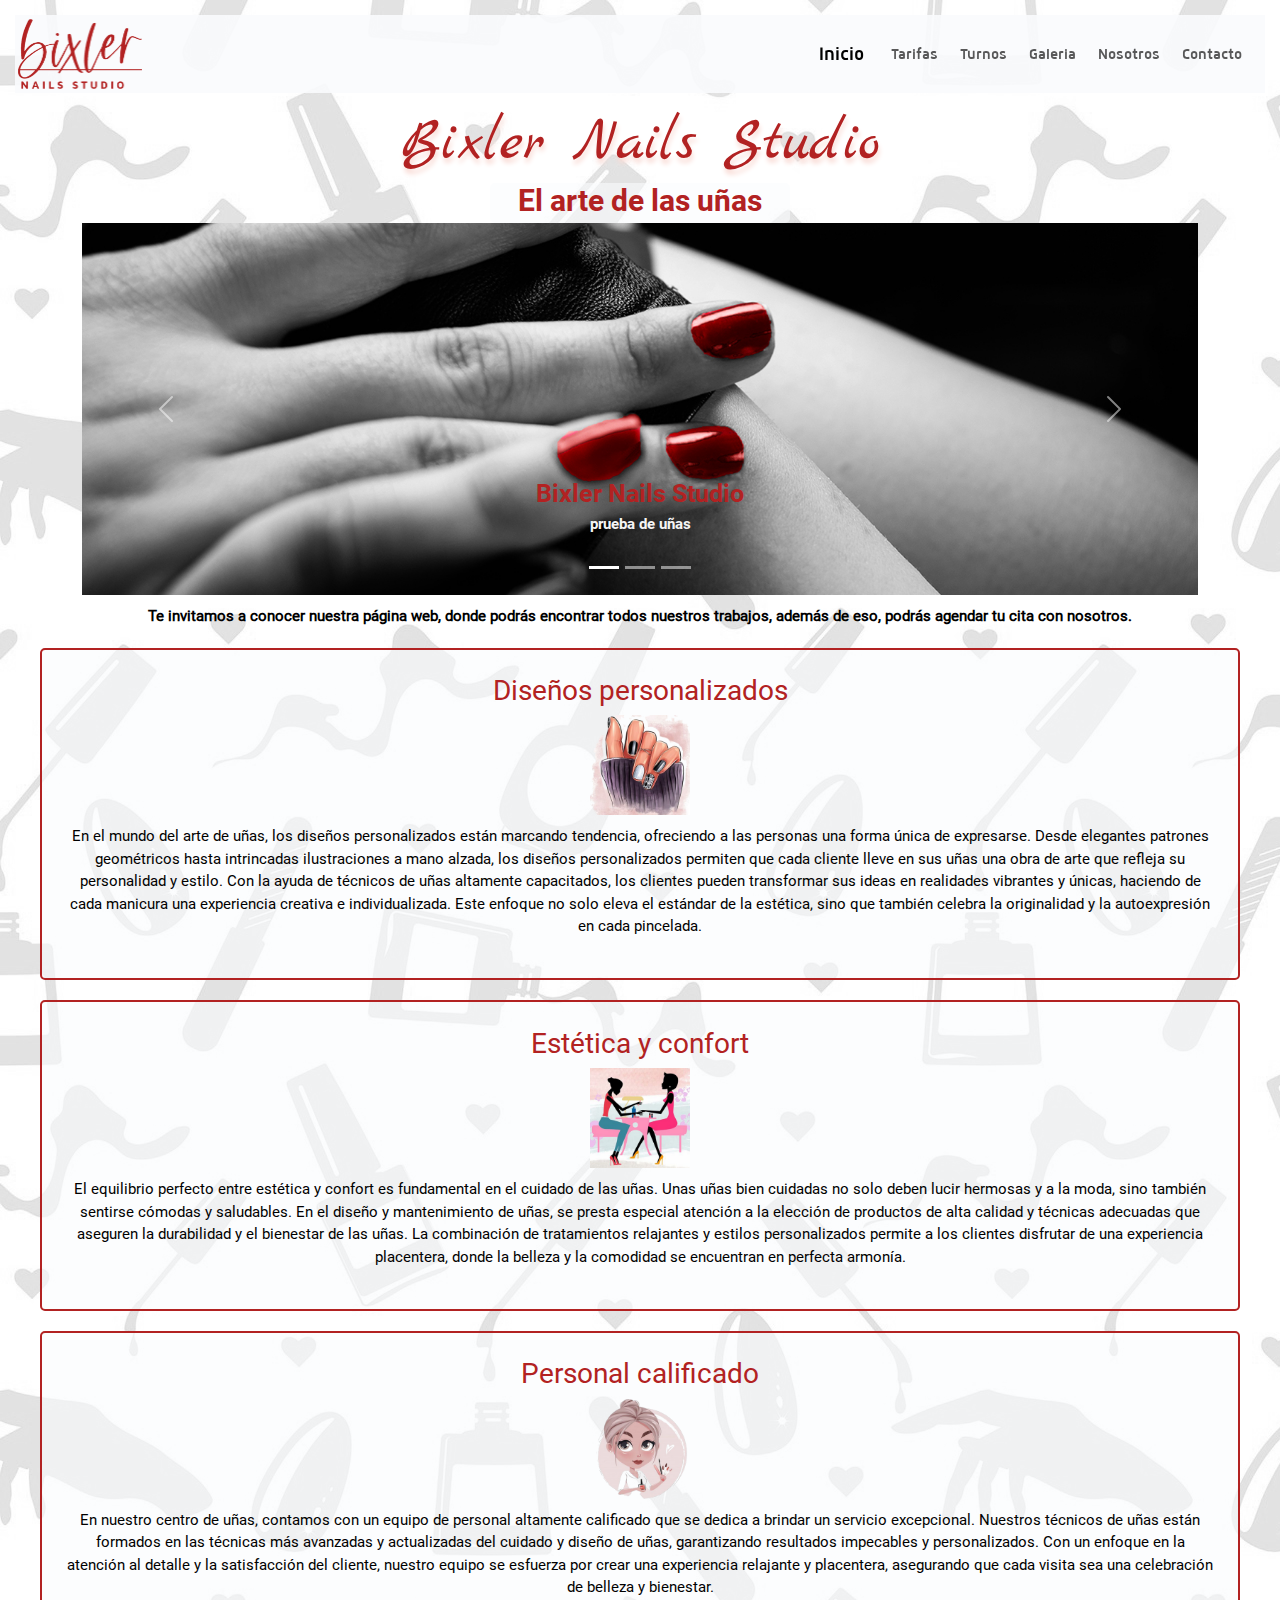
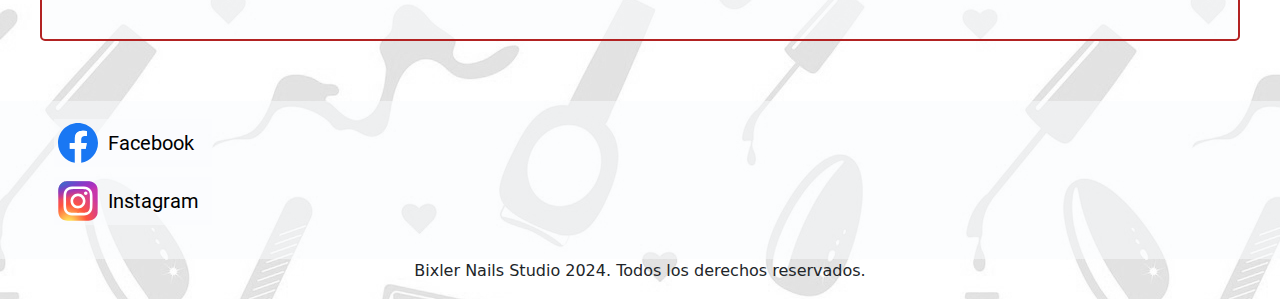
==== index.html @ 31b24e92 "modificacion imagenes y copyright" ====
<!DOCTYPE html>
<html lang="en">

<head>
  <meta charset="UTF-8" />
  <meta name="viewport" content="width=device-width, initial-scale=1.0" />
  <title>Bixler Nails Studio</title>
  <link rel="stylesheet" href="https://cdnjs.cloudflare.com/ajax/libs/animate.css/4.1.1/animate.min.css" />
  <link href="https://cdn.jsdelivr.net/npm/bootstrap@5.3.3/dist/css/bootstrap.min.css" rel="stylesheet"
    integrity="sha384-QWTKZyjpPEjISv5WaRU9OFeRpok6YctnYmDr5pNlyT2bRjXh0JMhjY6hW+ALEwIH" crossorigin="anonymous">
  <link rel="stylesheet" href="./style/style.css" />
  <!--Link:css para enlace con css-->
</head>

<body>
  <header>
    <a href="./index.html">
      <img src="image/bixler-portada-new.png" alt="Imagen Portada" width="124.25px" height="69.5px" class="logo" />
    </a>

    <!-- BARRA NAV  -->
    <nav class="navbar">
      <nav class="navbar navbar-expand-sm">
        <div class="container-fluid">
          <a class="navbar-brand" href="./index.html">Inicio</a>
          <button class="navbar-toggler" type="button" data-bs-toggle="collapse" data-bs-target="#navbarNav"
            aria-controls="navbarNav" aria-expanded="false" aria-label="Toggle navigation">
            <span class="navbar-toggler-icon"></span>
          </button>
          <div class="collapse navbar-collapse" id="navbarNav">
            <ul class="navbar-nav">
              <li class="nav-item">
                <a class="nav-link" href="./pages/tarifas.html">Tarifas</a>
              </li>
              <li class="nav-item">
                <a class="nav-link" href="./pages/turnos.html">Turnos</a>
              </li>
              <li class="nav-item">
                <a class="nav-link" href="./pages/galeria.html">Galeria</a>
              </li>
              <li class="nav-item">
                <a class="nav-link" href="./pages/nosotros.html">Nosotros</a>
              </li>
              <li class="nav-item">
                <a class="nav-link" href="./pages/contacto.html">Contacto</a>
              </li>
            </ul>
          </div>
        </div>
      </nav>
    </nav>
  </header>
  <main>
    <!-- TITULO -->
    <div class="animate__animated animate__fadeIn">
      <h1 id="titulo" class="titulos">Bixler Nails Studio</h1>
      <!-- H2 SUBTITULO -->
      <h2 id="subtitulo" class="subtitulo">El arte de las uñas</h2>

      <!-- FOTO CAROUSEL -->
      <div class="container">
        <div id="carouselExampleDark" class="carousel slide">
          <div class="carousel-indicators">
            <button type="button" data-bs-target="#carouselExampleDark" data-bs-slide-to="0" class="active"
              aria-current="true" aria-label="Slide 1"></button>
            <button type="button" data-bs-target="#carouselExampleDark" data-bs-slide-to="1"
              aria-label="Slide 2"></button>
            <button type="button" data-bs-target="#carouselExampleDark" data-bs-slide-to="2"
              aria-label="Slide 3"></button>
          </div>
          <div class="carousel-inner">
            <div class="carousel-item active" data-bs-interval="10000">
              <img src="./image/foto-principal.jpg" class="d-block w-100" alt="imgprueba1">
              <div class="carousel-caption d-none d-md-block">
                <p class="titulocarousel">Bixler Nails Studio</p>
                <p class="punas">prueba de uñas</p>
              </div>
            </div>
            <div class="carousel-item" data-bs-interval="2000">
              <img src="./image/foto-principal2.jpg" class="d-block w-100" alt="imgprueba2">
              <div class="carousel-caption d-none d-md-block">
                <p class="titulocarousel">Bixler Nails Studio</p>
                <p class="punas">prueba de uñas.</p>
              </div>
            </div>
            <div class="carousel-item">
              <img src="./image/foto-principal3.jpg" class="d-block w-100" alt="imgprueba3">
              <div class="carousel-caption d-none d-md-block">
                <p class="titulocarousel">Bixler Nails Studio</p>
                <p class="punas">prueba de uñas</p>
              </div>
            </div>
          </div>
          <button class="carousel-control-prev" type="button" data-bs-target="#carouselExampleDark"
            data-bs-slide="prev">
            <span class="carousel-control-prev-icon" aria-hidden="true"></span>
            <span class="visually-hidden">Previous</span>
          </button>
          <button class="carousel-control-next" type="button" data-bs-target="#carouselExampleDark"
            data-bs-slide="next">
            <span class="carousel-control-next-icon" aria-hidden="true"></span>
            <span class="visually-hidden">Next</span>
          </button>
        </div>
      </div>
      <!-- PARRAFO -->
      <p class="pindex">
        Te invitamos a conocer nuestra página web, donde podrás encontrar todos
        nuestros trabajos, además de eso, podrás agendar tu cita con nosotros.
      </p>
      <!-- SECCION -->
      <div class="container">
        <section id="ofrecemos">
          <section class="box-ofrecemos">

            <h3 class="disenostitulo">Diseños personalizados</h3>
            <img class="disenosimg" src="./image/diseniounias.png" alt="Diseño-uñas">
            <p class="parrafoindex">
              En el mundo del arte de uñas, los diseños personalizados están marcando tendencia, ofreciendo a las
              personas
              una forma única de expresarse.
              Desde elegantes patrones geométricos hasta intrincadas ilustraciones a mano alzada,
              los diseños personalizados permiten que cada cliente lleve en sus uñas una obra de arte que refleja su
              personalidad y estilo.
              Con la ayuda de técnicos de uñas altamente capacitados, los clientes pueden transformar sus ideas en
              realidades vibrantes y únicas,
              haciendo de cada manicura una experiencia creativa e individualizada. Este enfoque no solo eleva el
              estándar
              de la estética, sino que
              también celebra la originalidad y la autoexpresión en cada pincelada.
            </p>

          </section>
          <section class="box-ofrecemos">

            <h3 class="esteticatitulo">Estética y confort</h3>
            <img class="esteticaimg" src="./image/esteticayconfort.png" alt="Estetica-y-confort">
            <p class="parrafoindex">
              El equilibrio perfecto entre estética y confort es fundamental en el cuidado de las uñas.
              Unas uñas bien cuidadas no solo deben lucir hermosas y a la moda, sino también sentirse cómodas y
              saludables.
              En el diseño y mantenimiento de uñas, se presta especial atención a la elección de productos de alta
              calidad y técnicas adecuadas que aseguren la durabilidad y el bienestar de las uñas. La combinación de
              tratamientos relajantes y estilos personalizados permite a los clientes disfrutar de una experiencia
              placentera,
              donde la belleza y la comodidad se encuentran en perfecta armonía.
            </p>

          </section>
          <section class="box-ofrecemos">

            <h3 class="personaltitulo">Personal calificado</h3>
            <img class="personalimg" src="./image/personalcalificado.png" alt="Personal-calificado">
            <p class="parrafoindex">
              En nuestro centro de uñas, contamos con un equipo de personal altamente calificado que se
              dedica a brindar un servicio excepcional. Nuestros técnicos de uñas están formados en las
              técnicas más avanzadas y actualizadas del cuidado y diseño de uñas, garantizando resultados
              impecables y personalizados. Con un enfoque en la atención al detalle y la satisfacción del
              cliente, nuestro equipo se esfuerza por crear una experiencia relajante y placentera, asegurando
              que cada visita sea una celebración de belleza y bienestar.
            </p>

          </section>
        </section>
      </div>
    </div>
  </main>

  <!-- FOOTER -->
  <footer>
    <nav class="navbar">
      <div class="container">
        <ul>
          <li>
            <a class="nav-link" href="https://www.facebook.com/bixlerstudio/?locale=es_LA">
              <img src="./image/logofacebook.svg" alt="Facebook" width="40" height="40">
              <p class="pfooter">Facebook</p>
            </a>
          </li>
          <li>
            <a class="nav-link" href="https://www.instagram.com/bixlerstudio/?hl=es-la">
              <img src="./image/logoinstagram.svg" alt="Instagram" width="40" height="40">
              <p class="pfooter">Instagram</p>
            </a>
          </li>
        </ul>
      </div>
    </nav>
  </footer>
  <script src="https://cdn.jsdelivr.net/npm/bootstrap@5.3.3/dist/js/bootstrap.bundle.min.js"
    integrity="sha384-YvpcrYf0tY3lHB60NNkmXc5s9fDVZLESaAA55NDzOxhy9GkcIdslK1eN7N6jIeHz"
    crossorigin="anonymous"></script>
    <p class="copyright"> Bixler Nails Studio 2024. Todos los derechos reservados.</p>
</body>

</html>
---- style/style.css ----
/*FUENTES*/
@font-face {
  font-family: "roboto-bold";
  src: url("../roboto/Roboto-Bold.ttf");
}
@font-face {
  font-family: "roboto-regular";
  src: url("../roboto/Roboto-Regular.ttf");
}
@font-face {
  font-family: "marck";
  src: url("../roboto/MarckScript-Regular.ttf");
}
@font-face {
  font-family: "anteb-medium";
  src: url("../anteb/Anteb-Medium.ttf");
}
* {
  margin: 0px;
  padding: 0px;
}

/* HEADER */
header {
  display: flex;
  align-items: center;
  justify-content: space-between;
  background-color: rgba(250, 251, 253, 0.9);
  margin: 15px;
  position: sticky;
  top: 0;
  z-index: 99;
}

.nav-link:hover {
  background-color: #b22222;
  color: rgb(250, 251, 253);
}

.navbar-brand:hover {
  background-color: #b22222;
  color: rgb(250, 251, 253);
}

/* BODY */
body {
  background-image: url(../image/background.jpg);
}

/* TITULOS / SUBTITULOS / PARRAFOS / A */
h1 {
  text-align: center;
  color: #b22222;
  font-size: 60px;
  font-family: "marck";
  margin: auto;
  margin-bottom: 15px;
}

h2 {
  margin: auto;
  color: #b22222;
  font-size: 30px;
  font-family: "roboto-bold";
  margin-top: 15px;
}

h4 {
  margin: 1%;
}

.pindex {
  display: block;
  font-weight: bold;
  text-align: center;
  color: black;
  font-family: "roboto-regular";
  font-size: 15px;
  margin: 10px;
}

a {
  text-decoration: none;
  font-family: "anteb-medium";
  font-size: 20px;
  color: #b22222;
  margin: 3px;
}

/* H3 subtitulos (TARIFAS,TURNOS,GALERIA,ETC) */
#referencia {
  color: #b22222;
  font-size: 30px;
  font-family: "roboto-regular";
  margin-bottom: 15px;
}

.titulos {
  text-align: center;
  width: 500px;
  height: 60px;
  text-shadow: 1px 5px 5px #f9dcd6;
}

.subtitulo {
  background-color: rgba(250, 251, 253, 0.6);
  border-radius: 5px;
  text-align: center;
  height: 40px;
  width: 300px;
}

.subtitulo2 {
  background-color: rgba(250, 251, 253, 0.6);
  border: 2px solid #b22222;
  border-radius: 5px;
  text-align: center;
  height: 40px;
  width: 150px;
  margin: auto;
  margin-top: 15px;
}

/* FOTO CAROUSEL */
.punas {
  margin: auto;
  color: whitesmoke;
  font-size: 15px;
  font-family: "roboto-bold";
  margin-bottom: 20px;
}

.titulocarousel {
  margin: auto;
  color: #b22222;
  font-size: 25px;
  font-family: "roboto-bold";
}

/* INDEX OFRECEMOS SERVICOS */
#ofrecemos {
  display: grid;
  grid-template-columns: auto;
  justify-content: center;
}

.box-ofrecemos {
  border: 2px double #b22222;
  border-radius: 5px;
  background-color: rgba(250, 251, 253, 0.6);
  color: #b22222;
  font-size: 15px;
  font-family: "roboto-regular";
  text-align: center;
  padding: 2%;
  margin: 10px;
  width: 1200px;
}

.disenosimg {
  float: center;
  width: 100px;
  height: 100px;
}

.esteticaimg {
  float: center;
  width: 100px;
  height: 100px;
}

.personalimg {
  float: center;
  width: 100px;
  height: 100px;
}

.parrafoindex {
  margin-top: 10px;
  font-size: 15px;
  color: black;
  font-size: 15px;
  font-family: "roboto-regular";
}

/* TARIFAS */
#valores {
  display: flex;
  justify-content: space-between;
  flex-direction: column;
  align-items: center;
  color: black;
  margin-top: 70px;
}

.border {
  border: 2px solid #b22222;
  padding: 40px;
  border-radius: 10px;
  background-color: rgba(250, 251, 253, 0.6);
}

.itembox {
  display: flex;
  justify-content: center;
  align-items: center;
  border-bottom: 2px solid #b22222;
  margin-bottom: 15px;
  color: black;
  font-family: "roboto-regular";
  font-size: 20px;
  margin: 10px;
}

.producto {
  width: 250px;
  margin-bottom: 10px;
  margin-right: 180px;
}

.pricebox {
  color: black;
  font-family: "roboto-regular";
  font-size: 20px;
}

/* TURNOS */
.pturnos {
  text-align: center;
  color: black;
  font-family: "roboto-regular";
  font-size: 20px;
  margin: 10px;
}

#formularioturnos {
  display: flex;
  flex-direction: column;
  align-items: center;
  font-family: "roboto-bold";
  background-color: rgba(250, 251, 253, 0.6);
}

.form-select {
  align-items: center;
  font-family: "roboto-bold";
  width: 400px;
  margin-top: 10px;
}

.calendario {
  align-items: center;
  font-family: "roboto-bold";
  margin-top: 10px;
}

/* GALERIA */
.galeria {
  display: grid;
  grid-template-columns: auto auto auto;
  grid-template-rows: repeat(2, auto);
  justify-content: center;
  row-gap: 10px;
  column-gap: 10px;
  background-color: rgba(250, 251, 253, 0.6);
}

.imagenesprueba1 {
  border: 3px solid whitesmoke;
  border-radius: 5px;
  padding: 10px;
  background-color: rgba(178, 34, 34, 0.1);
}

.pgaleria {
  text-align: center;
  color: black;
  font-family: "roboto-regular";
  font-size: 20px;
  margin: 1%;
}

/* NOSOTROS */
.titulonosotros {
  color: #b22222;
  font-weight: bold;
}

.pnosotros {
  display: block;
  text-align: center;
  color: black;
  font-family: "roboto-regular";
  font-size: 20px;
  margin: 1%;
}

/* CONTACTO */
#formulario {
  display: flex;
  flex-direction: column;
  align-items: center;
  font-family: "roboto-bold";
  background-color: rgba(250, 251, 253, 0.6);
  padding: 60px;
  margin: 20px;
}

.inputform {
  width: 400px;
  border-radius: 5px;
  padding: 5px;
}

.form-label {
  display: flex;
  justify-content: center;
  width: 400px;
  margin-top: 40px;
}

.boton {
  display: flex;
  justify-content: center;
}

.btn {
  margin-top: 20px;
}

.btn:hover {
  background-color: #b22222;
  color: rgb(250, 251, 253);
}

/* FOOTER */
footer {
  display: flex;
  justify-content: space-between;
  margin-top: 50px;
  background-color: rgba(250, 251, 253, 0.5);
}
footer ul li {
  list-style-type: none;
  background-color: rgba(250, 251, 253, 0.5);
  margin-left: 10px;
  margin-bottom: 10px;
  margin-top: 10px;
  padding: 1px;
}
footer :hover {
  color: whitesmoke;
}

.mapa {
  width: 405px;
  height: 405px;
  border: 2px solid #b22222;
  margin-right: 35px;
}

.nav-link {
  display: flex;
  justify-content: space-between;
  align-items: center;
}

.navbar-brandfooter:hover {
  background-color: #b22222;
}

.pfooter {
  display: block;
  flex-direction: column;
  color: black;
  font-family: "roboto-regular";
  font-size: 20px;
  margin-left: 10px;
  margin-bottom: 1px;
  width: 100px;
}
.pfooter :hover {
  color: rgb(250, 251, 253);
}

.copyright {
  display: flex;
  justify-content: center;
}

/* MEDIA MEDIA MEDIA */
/* MEDIA MEDIA MEDIA */
@media (max-width: 768px) {
  /* HEADER */
  h1 {
    display: none;
  }
  .navbar-collapse {
    background-color: rgba(250, 251, 253, 0.9);
  }
  .navbar-expand-sm {
    height: 50px;
  }
  /* CAROUSEL */
  .carousel-item {
    margin-top: 50px;
  }
  /* INDEX OFRECEMOS SERVICOS */
  .box-ofrecemos {
    width: 350px;
  }
  /* TARIFAS */
  .itembox {
    font-size: 15px;
  }
  .pricebox {
    font-size: 15px;
  }
  .producto {
    display: flex;
    align-content: start;
    margin-right: 80px;
  }
  /* CONTACTOS */
  #input {
    margin: auto;
  }
  .enviaconsulta {
    margin: auto;
  }
  /* FORMULARIO */
  .inputform {
    width: 300px;
    border-radius: 5px;
    padding: 5px;
  }
  .form-label {
    display: flex;
    justify-content: center;
    width: 300px;
    margin-top: 40px;
  }
  .form-select {
    width: 300px;
  }
  /* FOOTER */
  .mapa {
    width: 150px;
    height: 150px;
  }
  .galeria {
    grid-template-columns: auto;
  }
}

/*# sourceMappingURL=style.css.map */
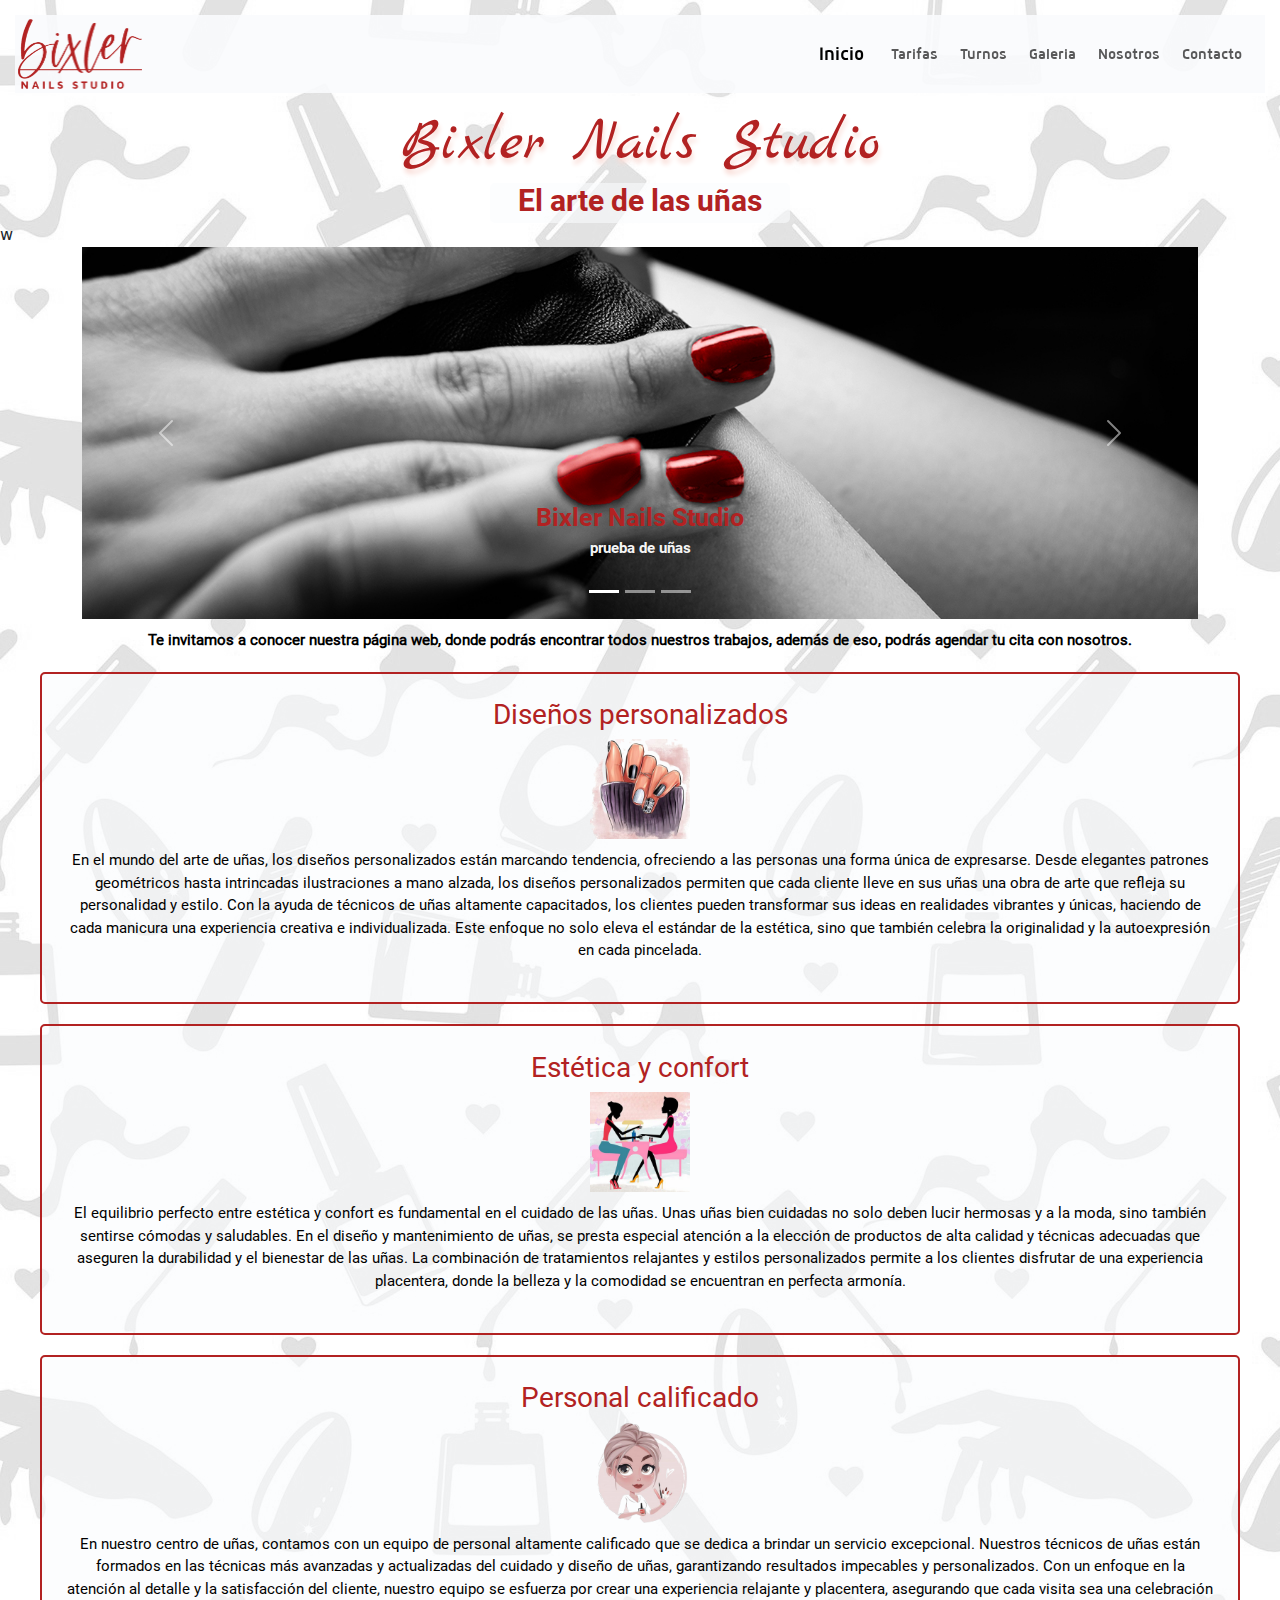
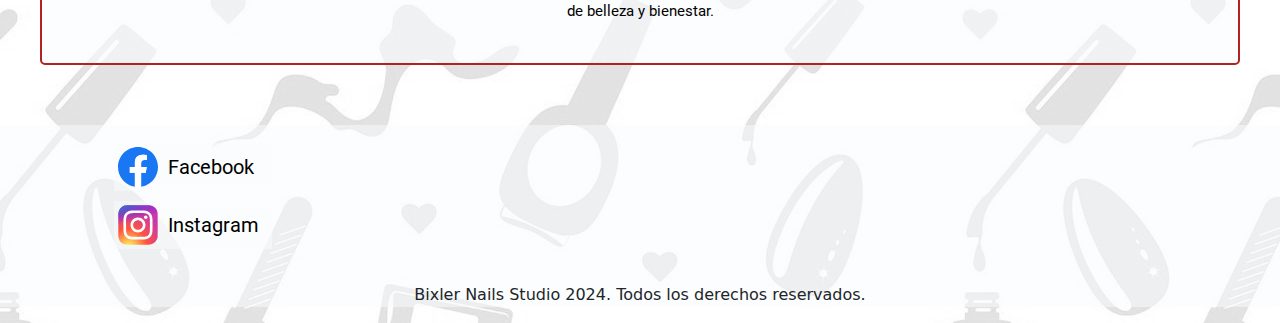
==== commit f958e509: "mod meta, fuentes y alt" ====
--- a/index.html
+++ b/index.html
@@ -4,7 +4,13 @@
 <head>
   <meta charset="UTF-8" />
   <meta name="viewport" content="width=device-width, initial-scale=1.0" />
-  <title>Bixler Nails Studio</title>
+  <!-- Metaetiquetas SEO -->
+  <meta name="description" content="Descubre los mejores diseños de uñas con tendencias innovadoras y técnicas profesionales. En nuestra página, encontrarás inspiración y consejos para lucir unas uñas espectaculares. ¡Transforma tus uñas en obras de arte! Bixler Nails Studio">
+  <meta name="keywords" content="Diseño de uñas, Tendencias de uñas, Técnicas profesionales de uñas, Arte en uñas, Uñas espectaculares, Inspiración para uñas, Consejos de uñas, Uñas decoradas, Manicura artística, Decoración de uñas, Uñas creativas, Uñas modernas, Bixler Nails Studio">
+  <!-- Icono -->
+  <link rel="shortcut icon" href="./image/favicon.ico">
+  <!-- Titulo -->
+  <title>Inicio - Bixler Nails Studio</title>
   <link rel="stylesheet" href="https://cdnjs.cloudflare.com/ajax/libs/animate.css/4.1.1/animate.min.css" />
   <link href="https://cdn.jsdelivr.net/npm/bootstrap@5.3.3/dist/css/bootstrap.min.css" rel="stylesheet"
     integrity="sha384-QWTKZyjpPEjISv5WaRU9OFeRpok6YctnYmDr5pNlyT2bRjXh0JMhjY6hW+ALEwIH" crossorigin="anonymous">
@@ -55,7 +61,7 @@
     <div class="animate__animated animate__fadeIn">
       <h1 id="titulo" class="titulos">Bixler Nails Studio</h1>
       <!-- H2 SUBTITULO -->
-      <h2 id="subtitulo" class="subtitulo">El arte de las uñas</h2>
+      <h2 id="subtitulo" class="subtitulo">El arte de las uñas</h2>w
 
       <!-- FOTO CAROUSEL -->
       <div class="container">
@@ -70,21 +76,21 @@
           </div>
           <div class="carousel-inner">
             <div class="carousel-item active" data-bs-interval="10000">
-              <img src="./image/foto-principal.jpg" class="d-block w-100" alt="imgprueba1">
+              <img src="./image/foto-principal.jpg" class="d-block w-100" alt="imagen de uñas rojas carousel">
               <div class="carousel-caption d-none d-md-block">
                 <p class="titulocarousel">Bixler Nails Studio</p>
                 <p class="punas">prueba de uñas</p>
               </div>
             </div>
             <div class="carousel-item" data-bs-interval="2000">
-              <img src="./image/foto-principal2.jpg" class="d-block w-100" alt="imgprueba2">
+              <img src="./image/foto-principal2.jpg" class="d-block w-100" alt="imagen de uñas bordo carousel">
               <div class="carousel-caption d-none d-md-block">
                 <p class="titulocarousel">Bixler Nails Studio</p>
                 <p class="punas">prueba de uñas.</p>
               </div>
             </div>
             <div class="carousel-item">
-              <img src="./image/foto-principal3.jpg" class="d-block w-100" alt="imgprueba3">
+              <img src="./image/foto-principal3.jpg" class="d-block w-100" alt="imagen de uñas negras carousel">
               <div class="carousel-caption d-none d-md-block">
                 <p class="titulocarousel">Bixler Nails Studio</p>
                 <p class="punas">prueba de uñas</p>
@@ -114,7 +120,7 @@
           <section class="box-ofrecemos">
 
             <h3 class="disenostitulo">Diseños personalizados</h3>
-            <img class="disenosimg" src="./image/diseniounias.png" alt="Diseño-uñas">
+            <img class="disenosimg" src="./image/diseniounias.png" alt="Diseño de uñas">
             <p class="parrafoindex">
               En el mundo del arte de uñas, los diseños personalizados están marcando tendencia, ofreciendo a las
               personas
@@ -134,7 +140,7 @@
           <section class="box-ofrecemos">
 
             <h3 class="esteticatitulo">Estética y confort</h3>
-            <img class="esteticaimg" src="./image/esteticayconfort.png" alt="Estetica-y-confort">
+            <img class="esteticaimg" src="./image/esteticayconfort.png" alt="Estetica y confort">
             <p class="parrafoindex">
               El equilibrio perfecto entre estética y confort es fundamental en el cuidado de las uñas.
               Unas uñas bien cuidadas no solo deben lucir hermosas y a la moda, sino también sentirse cómodas y
@@ -150,7 +156,7 @@
           <section class="box-ofrecemos">
 
             <h3 class="personaltitulo">Personal calificado</h3>
-            <img class="personalimg" src="./image/personalcalificado.png" alt="Personal-calificado">
+            <img class="personalimg" src="./image/personalcalificado.png" alt="Personal calificado">
             <p class="parrafoindex">
               En nuestro centro de uñas, contamos con un equipo de personal altamente calificado que se
               dedica a brindar un servicio excepcional. Nuestros técnicos de uñas están formados en las
@@ -186,11 +192,12 @@
         </ul>
       </div>
     </nav>
+    <p class="copyright"> Bixler Nails Studio 2024. Todos los derechos reservados.</p>
   </footer>
   <script src="https://cdn.jsdelivr.net/npm/bootstrap@5.3.3/dist/js/bootstrap.bundle.min.js"
     integrity="sha384-YvpcrYf0tY3lHB60NNkmXc5s9fDVZLESaAA55NDzOxhy9GkcIdslK1eN7N6jIeHz"
     crossorigin="anonymous"></script>
-    <p class="copyright"> Bixler Nails Studio 2024. Todos los derechos reservados.</p>
+    
 </body>
 
 </html>--- a/style/style.css
+++ b/style/style.css
@@ -1,19 +1,19 @@
 /*FUENTES*/
 @font-face {
   font-family: "roboto-bold";
-  src: url("../roboto/Roboto-Bold.ttf");
+  src: url("../fonts/Roboto-Bold.ttf");
 }
 @font-face {
   font-family: "roboto-regular";
-  src: url("../roboto/Roboto-Regular.ttf");
+  src: url("../fonts/Roboto-Regular.ttf");
 }
 @font-face {
   font-family: "marck";
-  src: url("../roboto/MarckScript-Regular.ttf");
+  src: url("../fonts/MarckScript-Regular.ttf");
 }
 @font-face {
   font-family: "anteb-medium";
-  src: url("../anteb/Anteb-Medium.ttf");
+  src: url("../fonts/Anteb-Medium.ttf");
 }
 * {
   margin: 0px;
@@ -327,7 +327,6 @@
 .btn {
   margin-top: 20px;
 }
-
 .btn:hover {
   background-color: #b22222;
   color: rgb(250, 251, 253);
@@ -335,28 +334,27 @@
 
 /* FOOTER */
 footer {
-  display: flex;
-  justify-content: space-between;
   margin-top: 50px;
   background-color: rgba(250, 251, 253, 0.5);
 }
 footer ul li {
   list-style-type: none;
   background-color: rgba(250, 251, 253, 0.5);
-  margin-left: 10px;
   margin-bottom: 10px;
   margin-top: 10px;
   padding: 1px;
 }
-footer :hover {
-  color: whitesmoke;
+
+.footer1 {
+  display: flex;
+  justify-content: space-between;
 }
 
 .mapa {
-  width: 405px;
-  height: 405px;
+  width: 305px;
+  height: 305px;
   border: 2px solid #b22222;
-  margin-right: 35px;
+  justify-content: center;
 }
 
 .nav-link {
@@ -379,13 +377,14 @@
   margin-bottom: 1px;
   width: 100px;
 }
-.pfooter :hover {
+.pfooter:hover {
   color: rgb(250, 251, 253);
 }
 
 .copyright {
   display: flex;
   justify-content: center;
+  align-content: center;
 }
 
 /* MEDIA MEDIA MEDIA */
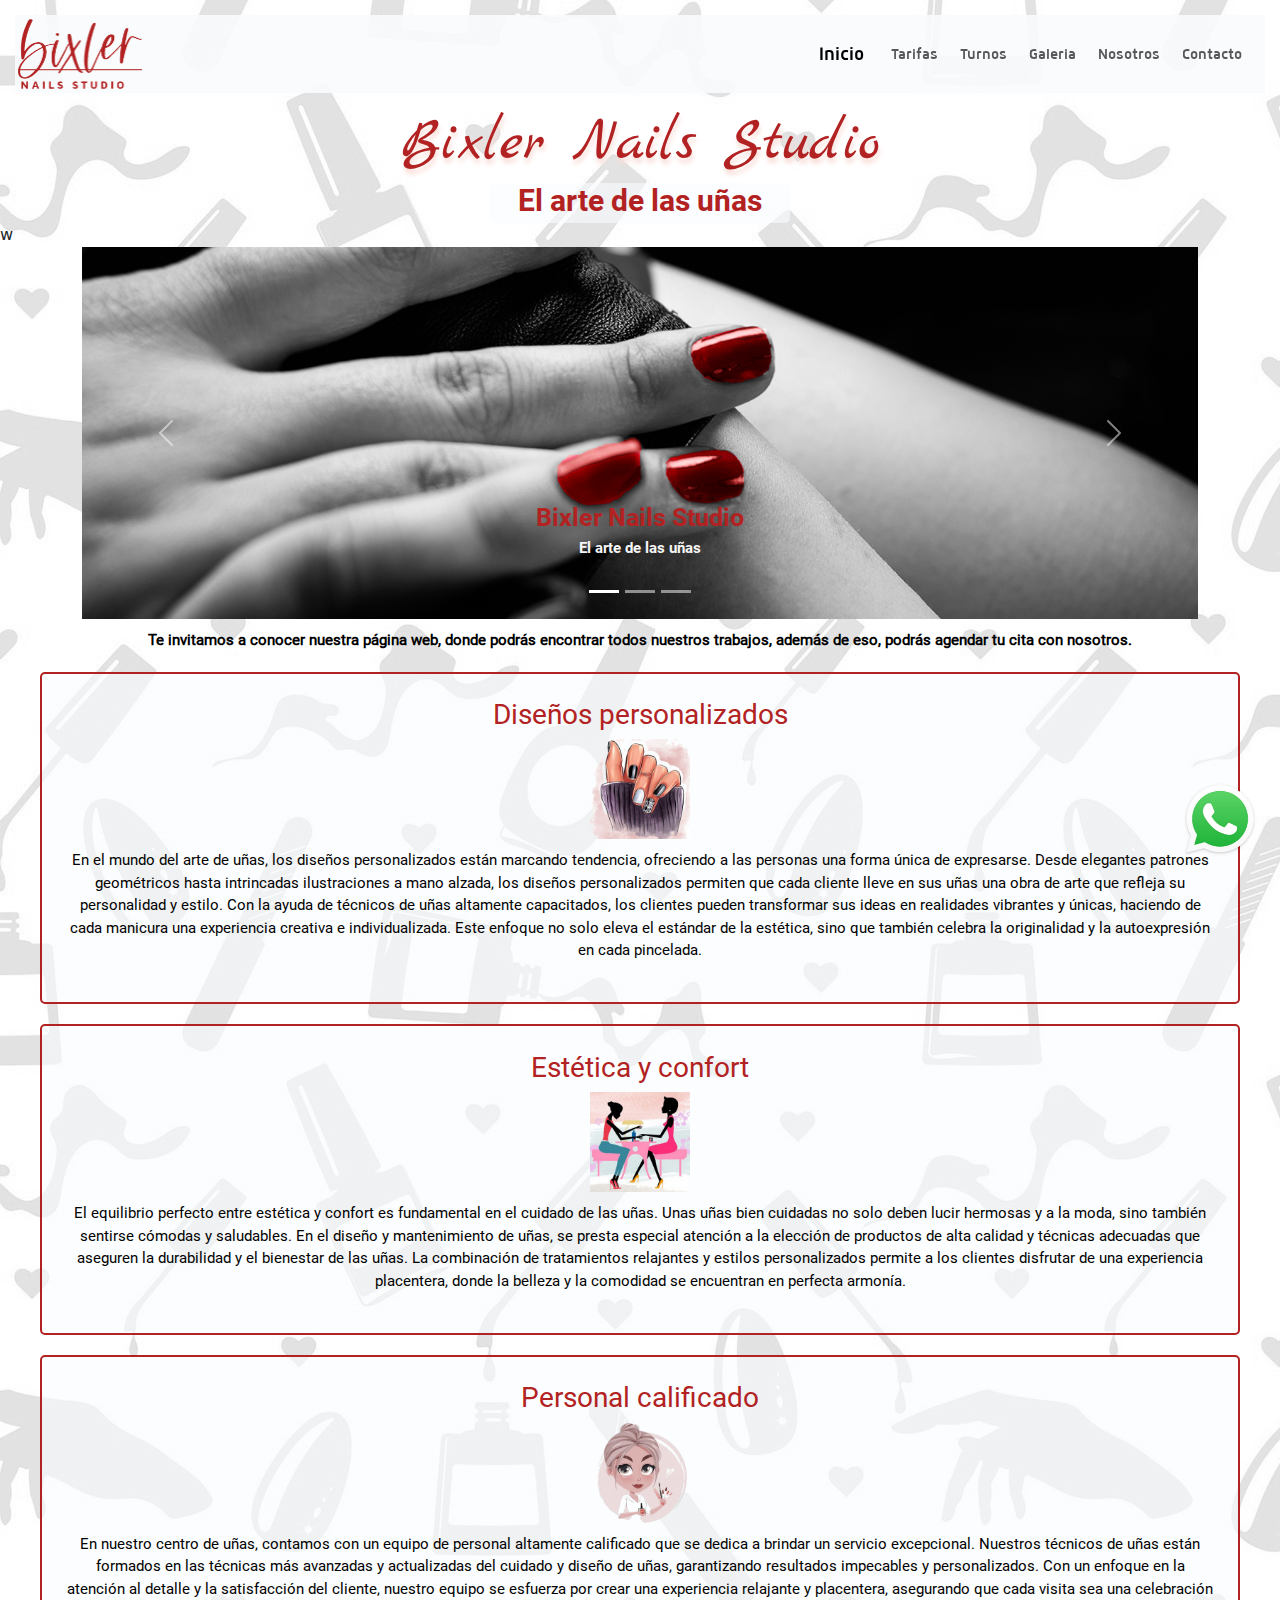
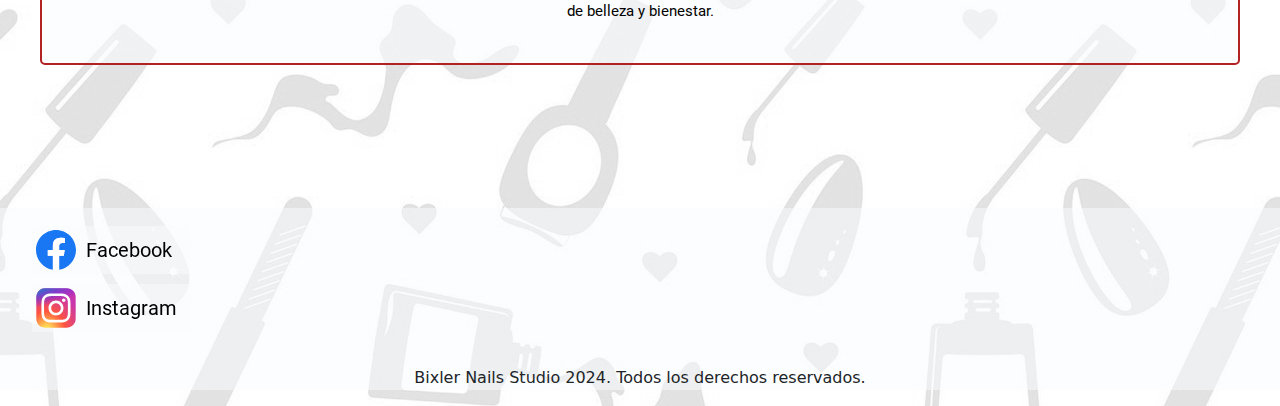
==== commit 8a702eb4: "logo whatsapp y correccion container" ====
--- a/index.html
+++ b/index.html
@@ -79,21 +79,21 @@
               <img src="./image/foto-principal.jpg" class="d-block w-100" alt="imagen de uñas rojas carousel">
               <div class="carousel-caption d-none d-md-block">
                 <p class="titulocarousel">Bixler Nails Studio</p>
-                <p class="punas">prueba de uñas</p>
+                <p class="punas">El arte de las uñas</p>
               </div>
             </div>
             <div class="carousel-item" data-bs-interval="2000">
               <img src="./image/foto-principal2.jpg" class="d-block w-100" alt="imagen de uñas bordo carousel">
               <div class="carousel-caption d-none d-md-block">
                 <p class="titulocarousel">Bixler Nails Studio</p>
-                <p class="punas">prueba de uñas.</p>
+                <p class="punas">El arte de las uñas</p>
               </div>
             </div>
             <div class="carousel-item">
               <img src="./image/foto-principal3.jpg" class="d-block w-100" alt="imagen de uñas negras carousel">
               <div class="carousel-caption d-none d-md-block">
                 <p class="titulocarousel">Bixler Nails Studio</p>
-                <p class="punas">prueba de uñas</p>
+                <p class="punas">El arte de las uñas</p>
               </div>
             </div>
           </div>
@@ -170,12 +170,14 @@
         </section>
       </div>
     </div>
+    <a class="whatsappfooter" href="https://wa.me/+528116298705">
+      <img src="./image/whatsapp-icon.png" alt="Logo de Whatsapp" width="80" height="80">
+    </a>
   </main>
 
   <!-- FOOTER -->
   <footer>
     <nav class="navbar">
-      <div class="container">
         <ul>
           <li>
             <a class="nav-link" href="https://www.facebook.com/bixlerstudio/?locale=es_LA">
@@ -190,7 +192,6 @@
             </a>
           </li>
         </ul>
-      </div>
     </nav>
     <p class="copyright"> Bixler Nails Studio 2024. Todos los derechos reservados.</p>
   </footer>
--- a/style/style.css
+++ b/style/style.css
@@ -33,11 +33,13 @@
 }
 
 .nav-link:hover {
+  transition: 300ms;
   background-color: #b22222;
   color: rgb(250, 251, 253);
 }
 
 .navbar-brand:hover {
+  transition: 300ms;
   background-color: #b22222;
   color: rgb(250, 251, 253);
 }
@@ -264,8 +266,7 @@
   column-gap: 10px;
   background-color: rgba(250, 251, 253, 0.6);
 }
-
-.imagenesprueba1 {
+.galeria .imagenesprueba1 {
   border: 3px solid whitesmoke;
   border-radius: 5px;
   padding: 10px;
@@ -355,6 +356,7 @@
   height: 305px;
   border: 2px solid #b22222;
   justify-content: center;
+  margin-right: 30px;
 }
 
 .nav-link {
@@ -379,6 +381,14 @@
 }
 .pfooter:hover {
   color: rgb(250, 251, 253);
+}
+
+.whatsappfooter {
+  display: flex;
+  justify-content: right;
+  position: sticky;
+  bottom: 40px;
+  margin-right: 20px;
 }
 
 .copyright {
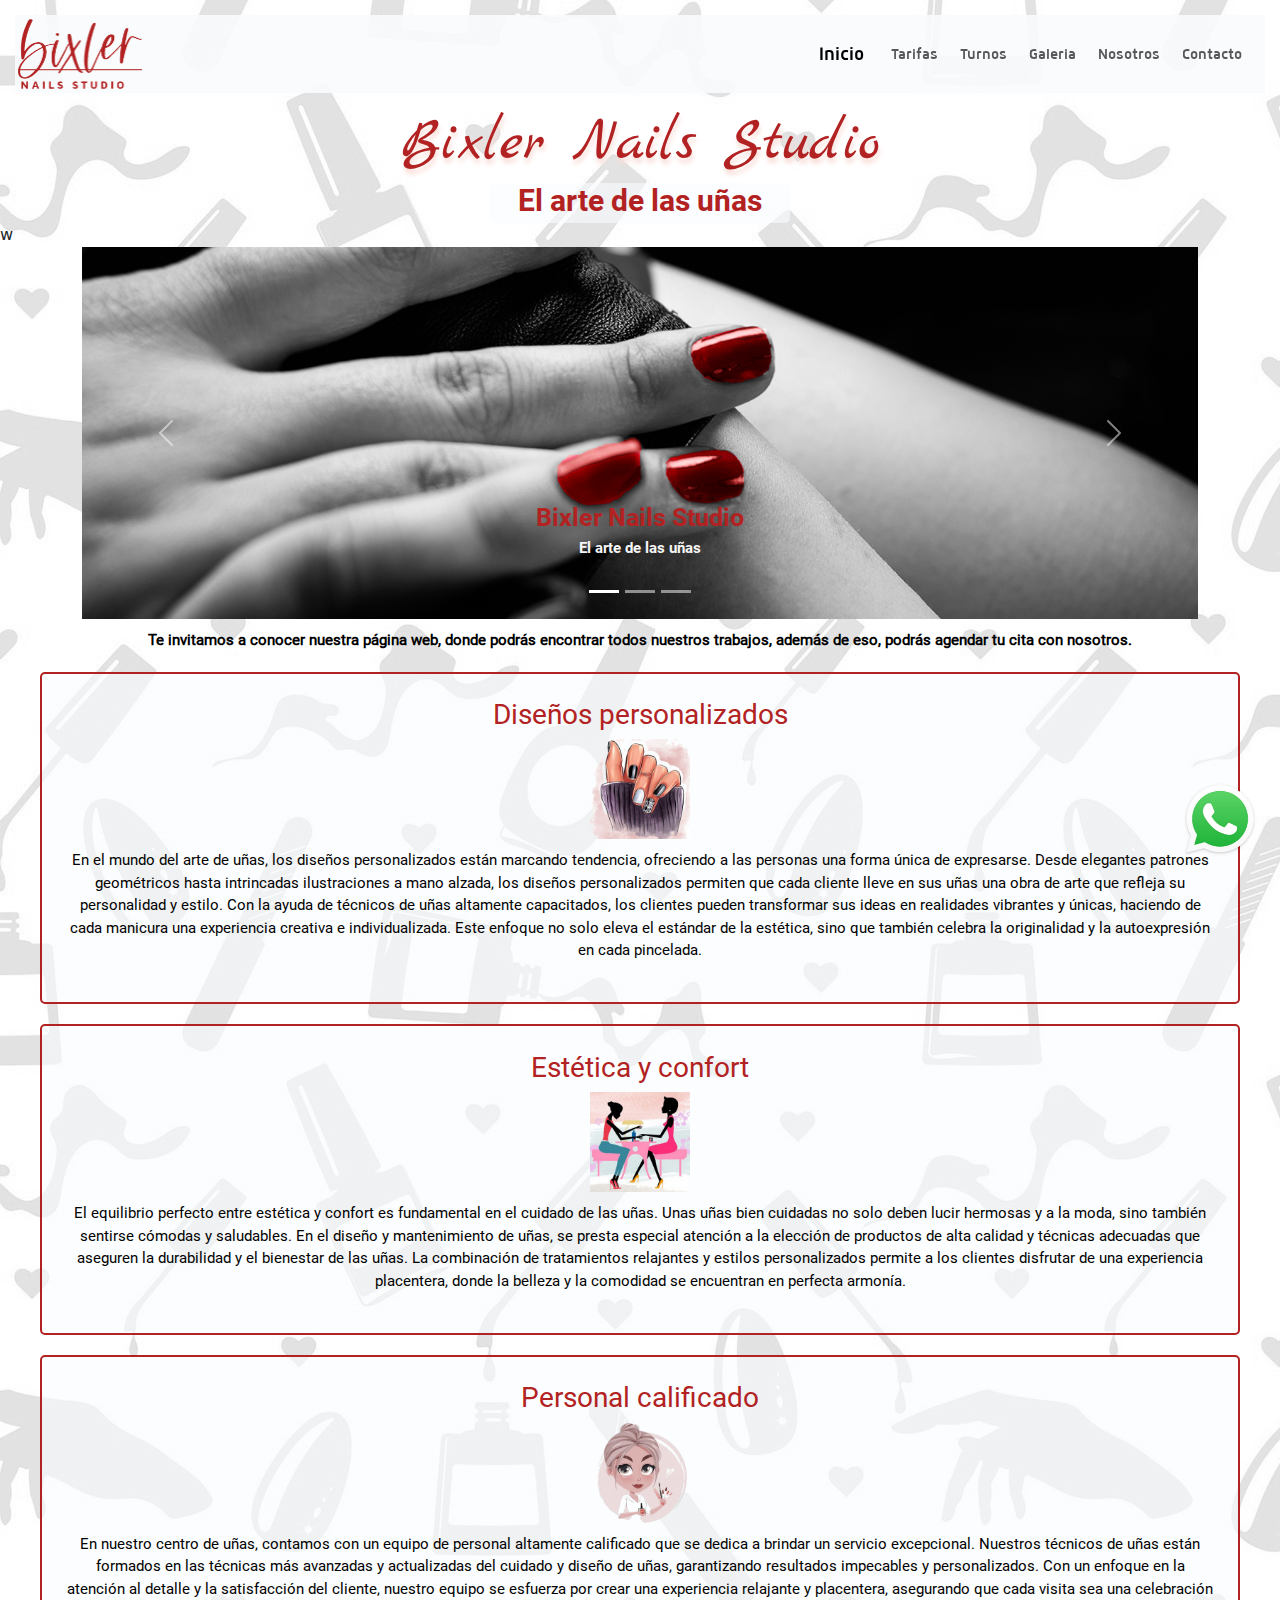
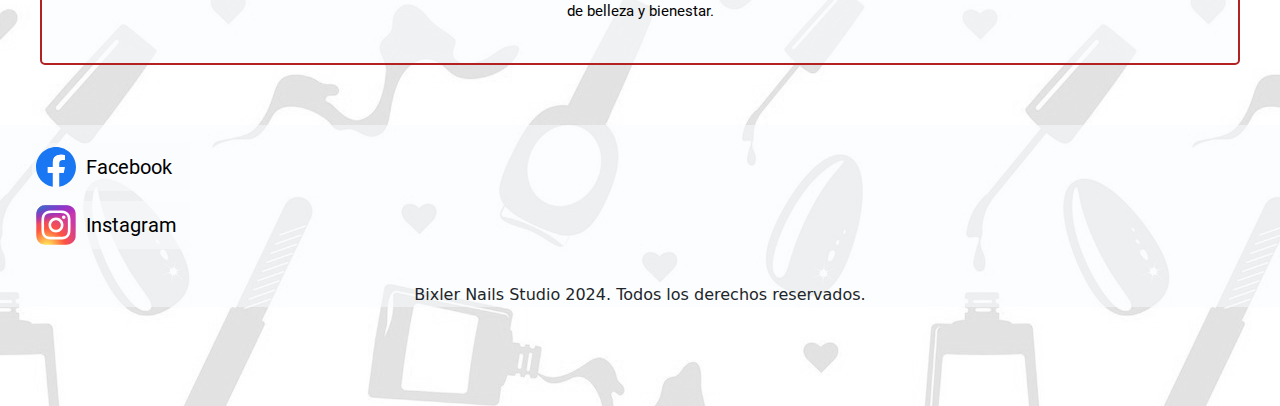
==== commit 91d1d33d: "Whatsapp y animacion" ====
--- a/index.html
+++ b/index.html
@@ -5,17 +5,20 @@
   <meta charset="UTF-8" />
   <meta name="viewport" content="width=device-width, initial-scale=1.0" />
   <!-- Metaetiquetas SEO -->
-  <meta name="description" content="Descubre los mejores diseños de uñas con tendencias innovadoras y técnicas profesionales. En nuestra página, encontrarás inspiración y consejos para lucir unas uñas espectaculares. ¡Transforma tus uñas en obras de arte! Bixler Nails Studio">
-  <meta name="keywords" content="Diseño de uñas, Tendencias de uñas, Técnicas profesionales de uñas, Arte en uñas, Uñas espectaculares, Inspiración para uñas, Consejos de uñas, Uñas decoradas, Manicura artística, Decoración de uñas, Uñas creativas, Uñas modernas, Bixler Nails Studio">
+  <meta name="description"
+    content="Descubre los mejores diseños de uñas con tendencias innovadoras y técnicas profesionales. En nuestra página, encontrarás inspiración y consejos para lucir unas uñas espectaculares. ¡Transforma tus uñas en obras de arte! Bixler Nails Studio">
+  <meta name="keywords"
+    content="Diseño de uñas, Tendencias de uñas, Técnicas profesionales de uñas, Arte en uñas, Uñas espectaculares, Inspiración para uñas, Consejos de uñas, Uñas decoradas, Manicura artística, Decoración de uñas, Uñas creativas, Uñas modernas, Bixler Nails Studio">
   <!-- Icono -->
   <link rel="shortcut icon" href="./image/favicon.ico">
   <!-- Titulo -->
   <title>Inicio - Bixler Nails Studio</title>
+  <!-- Animate + Bootstrap -->
   <link rel="stylesheet" href="https://cdnjs.cloudflare.com/ajax/libs/animate.css/4.1.1/animate.min.css" />
   <link href="https://cdn.jsdelivr.net/npm/bootstrap@5.3.3/dist/css/bootstrap.min.css" rel="stylesheet"
     integrity="sha384-QWTKZyjpPEjISv5WaRU9OFeRpok6YctnYmDr5pNlyT2bRjXh0JMhjY6hW+ALEwIH" crossorigin="anonymous">
+  <!--Link:css para enlace con css-->
   <link rel="stylesheet" href="./style/style.css" />
-  <!--Link:css para enlace con css-->
 </head>
 
 <body>
@@ -23,7 +26,6 @@
     <a href="./index.html">
       <img src="image/bixler-portada-new.png" alt="Imagen Portada" width="124.25px" height="69.5px" class="logo" />
     </a>
-
     <!-- BARRA NAV  -->
     <nav class="navbar">
       <nav class="navbar navbar-expand-sm">
@@ -62,7 +64,6 @@
       <h1 id="titulo" class="titulos">Bixler Nails Studio</h1>
       <!-- H2 SUBTITULO -->
       <h2 id="subtitulo" class="subtitulo">El arte de las uñas</h2>w
-
       <!-- FOTO CAROUSEL -->
       <div class="container">
         <div id="carouselExampleDark" class="carousel slide">
@@ -170,35 +171,35 @@
         </section>
       </div>
     </div>
-    <a class="whatsappfooter" href="https://wa.me/+528116298705">
-      <img src="./image/whatsapp-icon.png" alt="Logo de Whatsapp" width="80" height="80">
-    </a>
   </main>
-
   <!-- FOOTER -->
   <footer>
     <nav class="navbar">
-        <ul>
-          <li>
-            <a class="nav-link" href="https://www.facebook.com/bixlerstudio/?locale=es_LA">
-              <img src="./image/logofacebook.svg" alt="Facebook" width="40" height="40">
-              <p class="pfooter">Facebook</p>
-            </a>
-          </li>
-          <li>
-            <a class="nav-link" href="https://www.instagram.com/bixlerstudio/?hl=es-la">
-              <img src="./image/logoinstagram.svg" alt="Instagram" width="40" height="40">
-              <p class="pfooter">Instagram</p>
-            </a>
-          </li>
-        </ul>
+      <ul>
+        <li>
+          <a class="nav-link" href="https://www.facebook.com/bixlerstudio/?locale=es_LA">
+            <img src="./image/logofacebook.svg" alt="Facebook" width="40" height="40">
+            <p class="pfooter">Facebook</p>
+          </a>
+        </li>
+        <li>
+          <a class="nav-link" href="https://www.instagram.com/bixlerstudio/?hl=es-la">
+            <img src="./image/logoinstagram.svg" alt="Instagram" width="40" height="40">
+            <p class="pfooter">Instagram</p>
+          </a>
+        </li>
+      </ul>
     </nav>
     <p class="copyright"> Bixler Nails Studio 2024. Todos los derechos reservados.</p>
   </footer>
+  <!-- Whatsapp -->
+  <a class="whatsappfooter animate__animated animate__bounceInRight" href="https://wa.me/+528116298705">
+    <img src="./image/whatsapp-icon.png" alt="Logo de Whatsapp" width="80" height="80">
+  </a>
+  <!-- Script -->
   <script src="https://cdn.jsdelivr.net/npm/bootstrap@5.3.3/dist/js/bootstrap.bundle.min.js"
     integrity="sha384-YvpcrYf0tY3lHB60NNkmXc5s9fDVZLESaAA55NDzOxhy9GkcIdslK1eN7N6jIeHz"
     crossorigin="anonymous"></script>
-    
 </body>
 
 </html>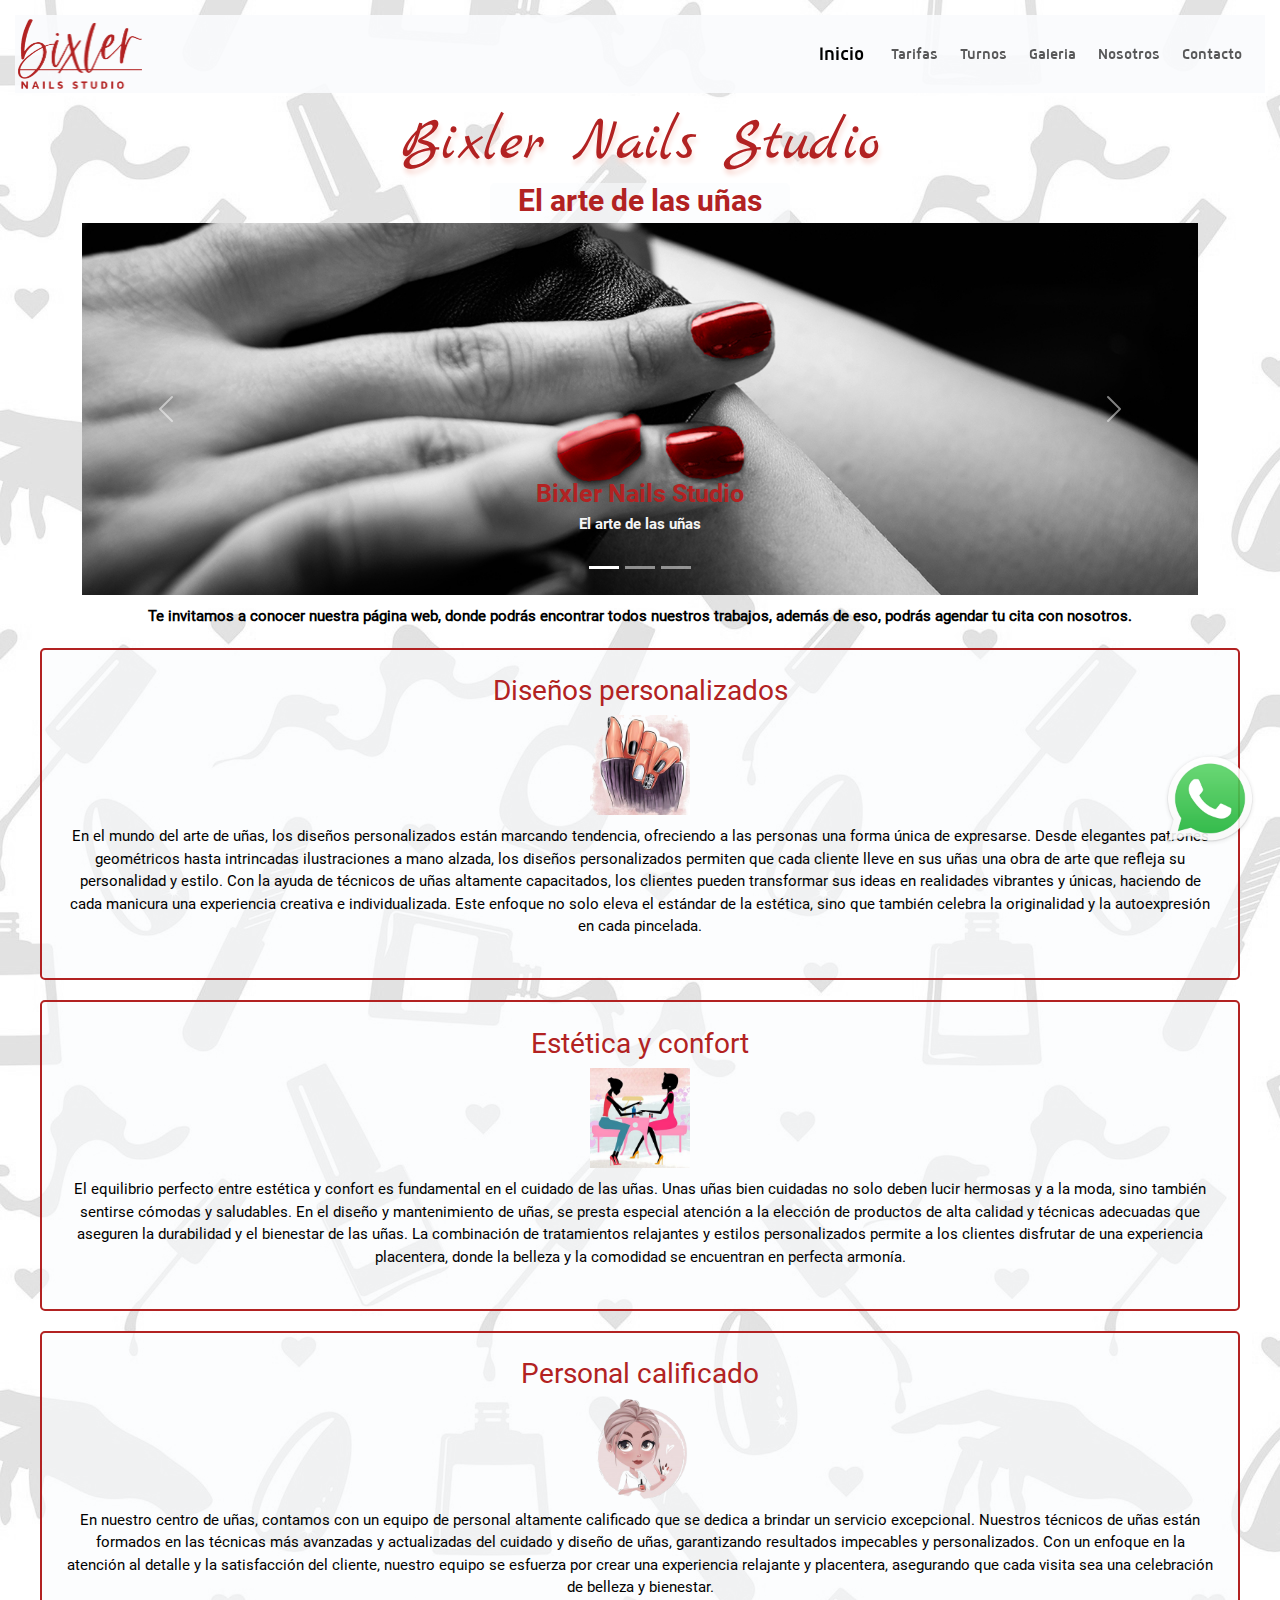
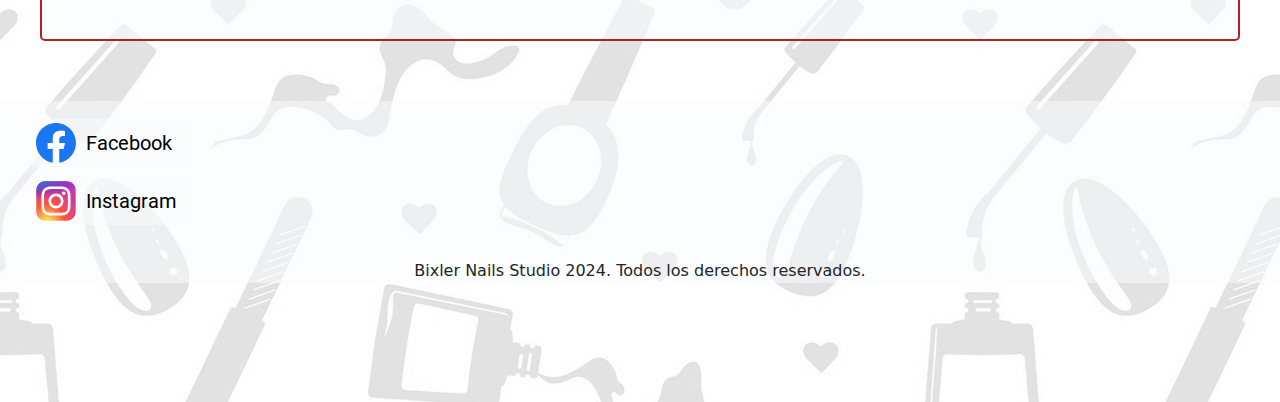
==== commit 164491b9: "solución en body y logo whatsapp" ====
--- a/index.html
+++ b/index.html
@@ -63,7 +63,7 @@
     <div class="animate__animated animate__fadeIn">
       <h1 id="titulo" class="titulos">Bixler Nails Studio</h1>
       <!-- H2 SUBTITULO -->
-      <h2 id="subtitulo" class="subtitulo">El arte de las uñas</h2>w
+      <h2 id="subtitulo" class="subtitulo">El arte de las uñas</h2>
       <!-- FOTO CAROUSEL -->
       <div class="container">
         <div id="carouselExampleDark" class="carousel slide">
@@ -193,8 +193,8 @@
     <p class="copyright"> Bixler Nails Studio 2024. Todos los derechos reservados.</p>
   </footer>
   <!-- Whatsapp -->
-  <a class="whatsappfooter animate__animated animate__bounceInRight" href="https://wa.me/+528116298705">
-    <img src="./image/whatsapp-icon.png" alt="Logo de Whatsapp" width="80" height="80">
+  <a class="whatsappfooter" href="https://wa.me/+528116298705">
+    <img class="logowsp animate__animated animate__fadeInRight" src="./image/whatsapp-icon.png" alt="Logo de Whatsapp" width="100" height="100">
   </a>
   <!-- Script -->
   <script src="https://cdn.jsdelivr.net/npm/bootstrap@5.3.3/dist/js/bootstrap.bundle.min.js"
--- a/style/style.css
+++ b/style/style.css
@@ -197,7 +197,6 @@
 
 .border {
   border: 2px solid #b22222;
-  padding: 40px;
   border-radius: 10px;
   background-color: rgba(250, 251, 253, 0.6);
 }
@@ -387,8 +386,9 @@
   display: flex;
   justify-content: right;
   position: sticky;
-  bottom: 40px;
+  bottom: 50px;
   margin-right: 20px;
+  opacity: 0.9;
 }
 
 .copyright {
@@ -460,6 +460,11 @@
   .galeria {
     grid-template-columns: auto;
   }
+  .logowsp {
+    height: 70px;
+    width: 70px;
+    margin-bottom: 50px;
+  }
 }
 
 /*# sourceMappingURL=style.css.map */
